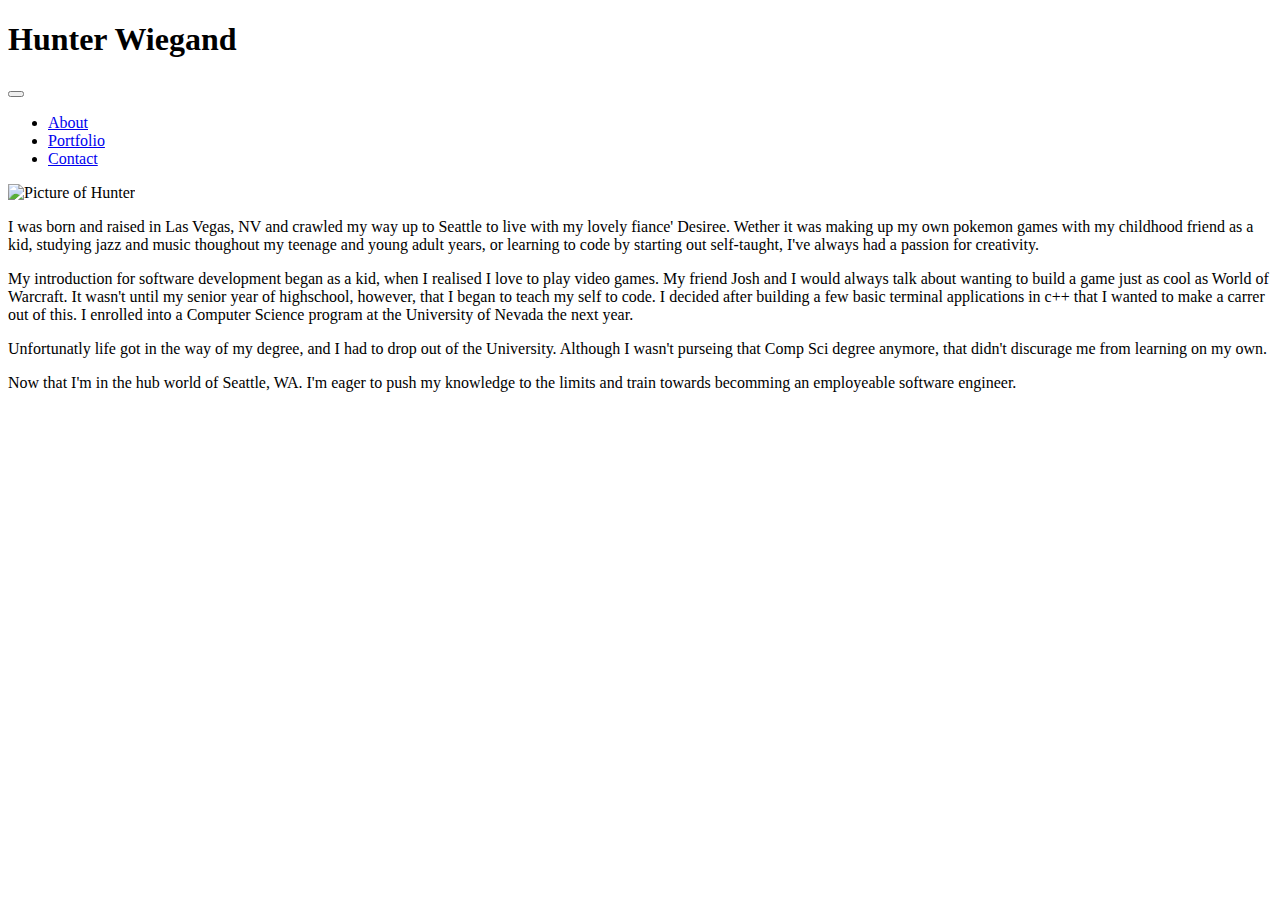
==== index.html @ 142f6b10 "Added content for file" ====
<!doctype html>
<html lang="en">

<head>
    <title>Hunter Wiegand's Portfolio</title>
    <!-- Required meta tags -->
    <meta charset="utf-8">
    <meta name="viewport" content="width=device-width, initial-scale=1, shrink-to-fit=no">

    <!-- Bootstrap CSS -->
    <link rel="stylesheet" href="https://stackpath.bootstrapcdn.com/bootstrap/4.1.3/css/bootstrap.min.css"
        integrity="sha384-MCw98/SFnGE8fJT3GXwEOngsV7Zt27NXFoaoApmYm81iuXoPkFOJwJ8ERdknLPMO" crossorigin="anonymous">
    <link rel="stylesheet" href="assets/style.css">
</head>

<body>
    <nav class="navbar navbar-expand-lg navbar-light nav-color-custom">
        <h1>Hunter Wiegand</h1>
        <button class="navbar-toggler" type="button" data-toggle="collapse" data-target="#navbarNav"
            aria-controls="navbarNav" aria-expanded="false" aria-label="Toggle navigation">
            <span class="navbar-toggler-icon"></span>
        </button>
        <div class="collapse navbar-collapse" id="navbarNav">
            <ul class="navbar-nav ">
                <li class="nav-item active">
                    <a class="nav-link text-white" href="#">About</a>
                </li>
                <li class="nav-item active">
                    <a class="nav-link text-white" href="portfolio.html">Portfolio</a>
                </li> 
                <li class="nav-item active">
                    <a class="nav-link text-white" href="contact.html">Contact</a>
                </li>
            </ul>
        </div>
    </nav>

    <div class="container">
<div class="card">
        <img src="assets/pictures/hunterPlayingSax.jpg" class="card-img-top bio-pic-size" alt="Picture of Hunter">
        <div class="card-body">
            <p>I was born and raised in Las Vegas, NV and crawled my way up to Seattle to live with my
                lovely fiance' Desiree. Wether it was making up my own pokemon games with my childhood friend as a kid,
                studying jazz and music thoughout my teenage and young adult years, or learning to code by starting out
                self-taught, I've always had a passion for creativity.</p>
            <p>My introduction for software development began as a kid, when I realised I love to play video games. My
                friend Josh and I would always talk about wanting to build a game just as cool as World of Warcraft. It
                wasn't until my senior year of highschool, however, that I began to teach my self to code. I decided
                after building a few basic terminal applications in c++ that I wanted to make a carrer out of this. I
                enrolled into a Computer Science program at the University of Nevada the next year.</p>
            <p>Unfortunatly life got in the way of my degree, and I had to drop out of the University. Although I wasn't
                purseing that Comp Sci degree anymore, that didn't discurage me from learning on my own.</p>
            <p>Now that I'm in the hub world of Seattle, WA. I'm eager to push my knowledge to the limits and train
                towards becomming an employeable software engineer.</p>
        </div>
    </div>
    </div>

    <!-- Optional JavaScript -->
    <!-- jQuery first, then Popper.js, then Bootstrap JS -->
    <script src="https://code.jquery.com/jquery-3.3.1.slim.min.js"
        integrity="sha384-q8i/X+965DzO0rT7abK41JStQIAqVgRVzpbzo5smXKp4YfRvH+8abtTE1Pi6jizo"
        crossorigin="anonymous"></script>
    <script src="https://cdnjs.cloudflare.com/ajax/libs/popper.js/1.14.3/umd/popper.min.js"
        integrity="sha384-ZMP7rVo3mIykV+2+9J3UJ46jBk0WLaUAdn689aCwoqbBJiSnjAK/l8WvCWPIPm49"
        crossorigin="anonymous"></script>
    <script src="https://stackpath.bootstrapcdn.com/bootstrap/4.1.3/js/bootstrap.min.js"
        integrity="sha384-ChfqqxuZUCnJSK3+MXmPNIyE6ZbWh2IMqE241rYiqJxyMiZ6OW/JmZQ5stwEULTy"
        crossorigin="anonymous"></script>
</body>

</html>
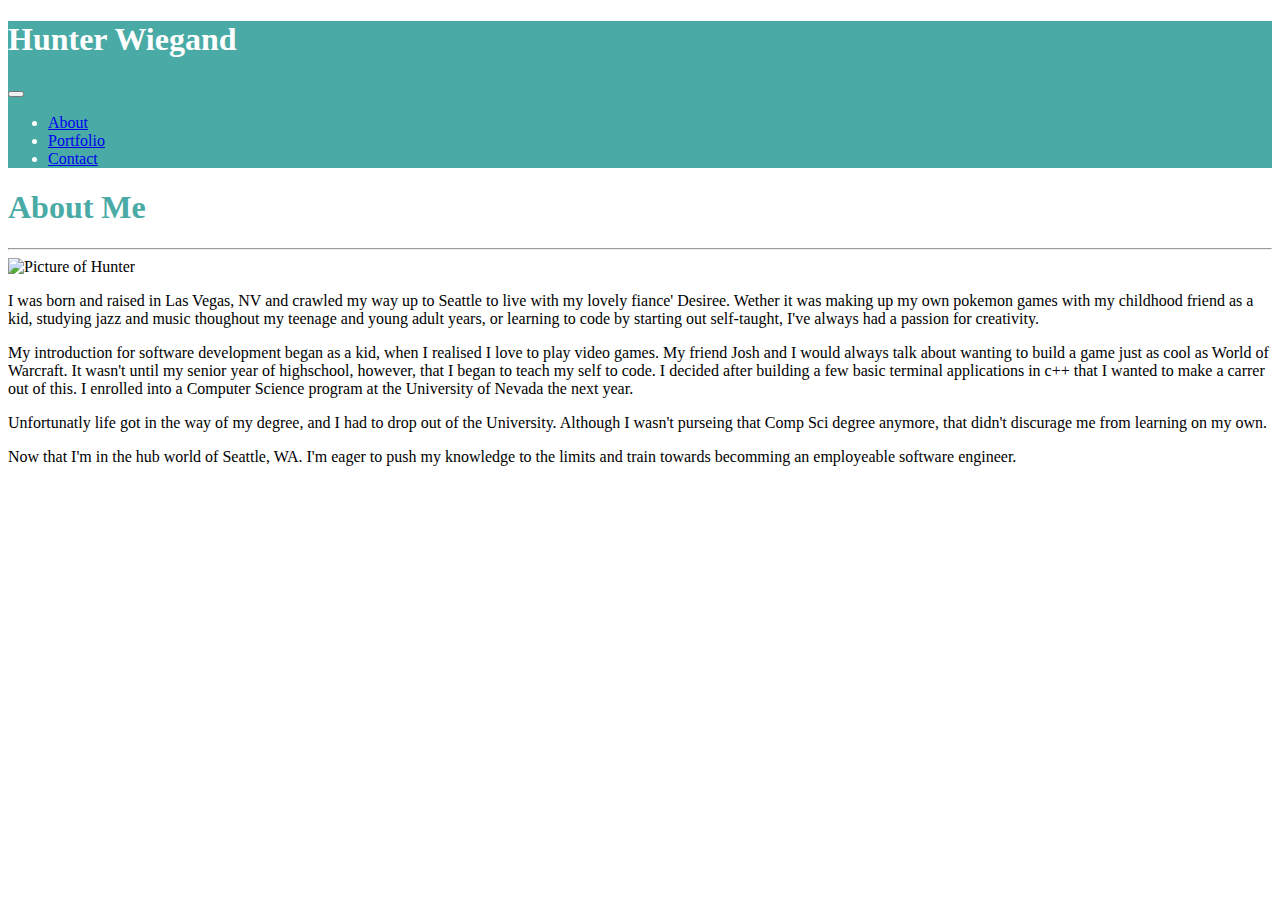
==== commit b6a9da73: "Added padding for cols" ====
--- a/index.html
+++ b/index.html
@@ -21,13 +21,13 @@
             <span class="navbar-toggler-icon"></span>
         </button>
         <div class="collapse navbar-collapse" id="navbarNav">
-            <ul class="navbar-nav ">
+            <ul class="navbar-nav float-right">
                 <li class="nav-item active">
-                    <a class="nav-link text-white" href="#">About</a>
+                    <a class="nav-link text-white " href="#">About</a>
                 </li>
                 <li class="nav-item active">
                     <a class="nav-link text-white" href="portfolio.html">Portfolio</a>
-                </li> 
+                </li>
                 <li class="nav-item active">
                     <a class="nav-link text-white" href="contact.html">Contact</a>
                 </li>
@@ -36,24 +36,45 @@
     </nav>
 
     <div class="container">
-<div class="card">
-        <img src="assets/pictures/hunterPlayingSax.jpg" class="card-img-top bio-pic-size" alt="Picture of Hunter">
-        <div class="card-body">
-            <p>I was born and raised in Las Vegas, NV and crawled my way up to Seattle to live with my
-                lovely fiance' Desiree. Wether it was making up my own pokemon games with my childhood friend as a kid,
-                studying jazz and music thoughout my teenage and young adult years, or learning to code by starting out
-                self-taught, I've always had a passion for creativity.</p>
-            <p>My introduction for software development began as a kid, when I realised I love to play video games. My
-                friend Josh and I would always talk about wanting to build a game just as cool as World of Warcraft. It
-                wasn't until my senior year of highschool, however, that I began to teach my self to code. I decided
-                after building a few basic terminal applications in c++ that I wanted to make a carrer out of this. I
-                enrolled into a Computer Science program at the University of Nevada the next year.</p>
-            <p>Unfortunatly life got in the way of my degree, and I had to drop out of the University. Although I wasn't
-                purseing that Comp Sci degree anymore, that didn't discurage me from learning on my own.</p>
-            <p>Now that I'm in the hub world of Seattle, WA. I'm eager to push my knowledge to the limits and train
-                towards becomming an employeable software engineer.</p>
+
+        <div class="row">
+            <div class="col-md-12">
+                <h1 class="theme-color-custom">About Me</h1>
+                <hr class="border theme-color-custom">
+            </div>
         </div>
-    </div>
+
+        <div class="row mt-3">
+            <div class="col-md-4">
+                <img src="assets/pictures/hunterPlayingSax.jpg" class="bio-pic-size" alt="Picture of Hunter">
+            </div>
+
+            <div class="col-md-8 float-left mt-2">
+                <p class="float-left">I was born and raised in Las Vegas, NV and crawled my way up to Seattle to live
+                    with my
+                    lovely fiance' Desiree. Wether it was making up my own pokemon games with my childhood friend as a
+                    kid,
+                    studying jazz and music thoughout my teenage and young adult years, or learning to code by starting
+                    out
+                    self-taught, I've always had a passion for creativity.</p>
+                <p class="float-left">My introduction for software development began as a kid, when I realised I love to
+                    play video games.
+                    My
+                    friend Josh and I would always talk about wanting to build a game just as cool as World of Warcraft.
+                    It
+                    wasn't until my senior year of highschool, however, that I began to teach my self to code. I decided
+                    after building a few basic terminal applications in c++ that I wanted to make a carrer out of this.
+                    I
+                    enrolled into a Computer Science program at the University of Nevada the next year.</p>
+                <p class="float-left">Unfortunatly life got in the way of my degree, and I had to drop out of the
+                    University. Although I
+                    wasn't
+                    purseing that Comp Sci degree anymore, that didn't discurage me from learning on my own.</p>
+                <p class="float-left">Now that I'm in the hub world of Seattle, WA. I'm eager to push my knowledge to
+                    the limits and train
+                    towards becomming an employeable software engineer.</p>
+            </div>
+        </div>
     </div>
 
     <!-- Optional JavaScript -->
--- a/assets/style.css
+++ b/assets/style.css
@@ -0,0 +1,16 @@
+.nav-color-custom {
+    background-color: #4aaaa5;
+    color: #fff;
+}
+
+body {
+    background-image: url("../assets/pictures/white-waves.png")
+}
+
+.theme-color-custom {
+    color: #4aaaa5;
+}
+
+.bio-pic-size {
+    width: 100%;
+}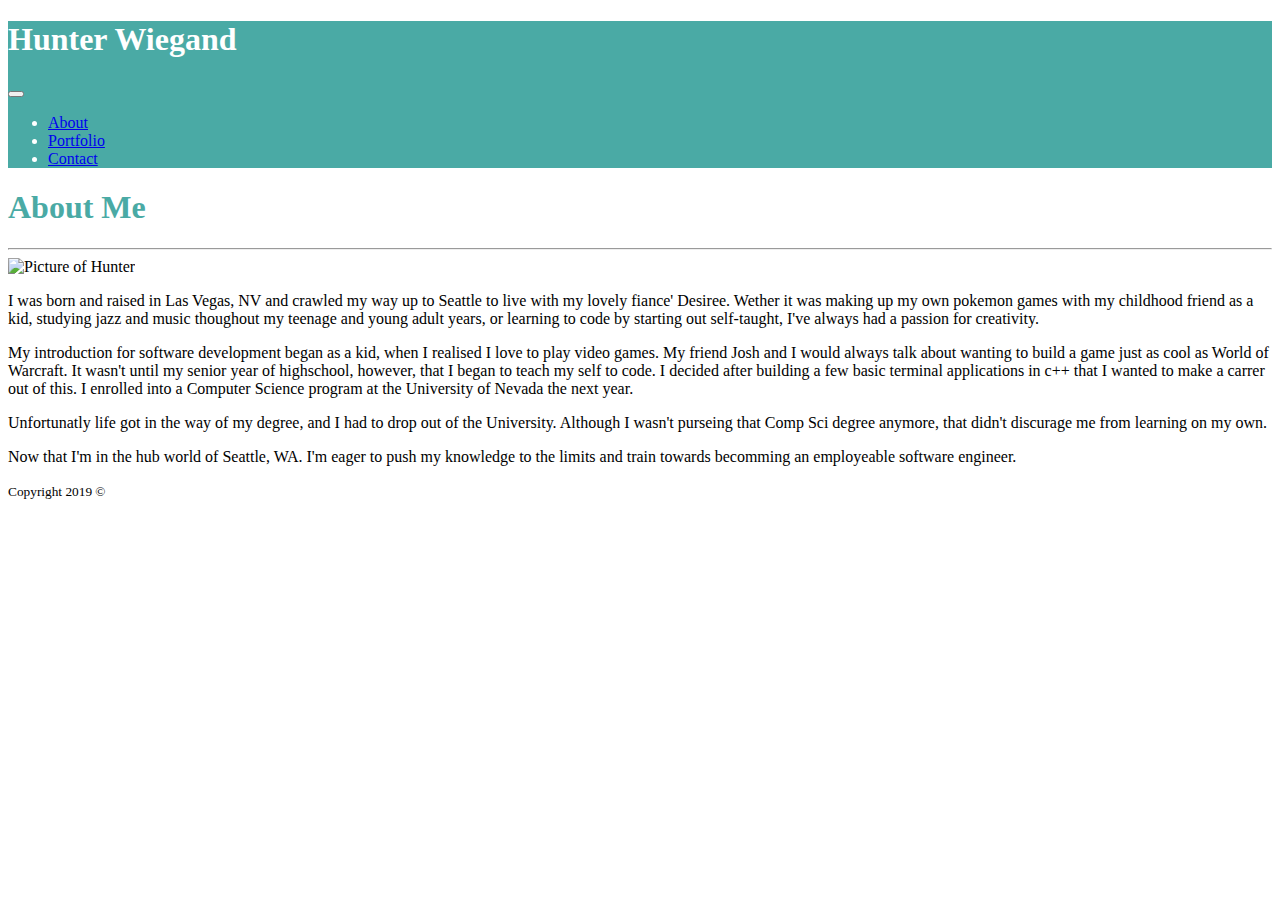
==== commit 94463b02: "Added footer." ====
--- a/index.html
+++ b/index.html
@@ -77,6 +77,12 @@
         </div>
     </div>
 
+    <footer class="footer">
+        <div class="container theme-background-color-custom text-center">
+            <small>Copyright 2019 &copy;</small>
+        </div>
+    </footer>
+
     <!-- Optional JavaScript -->
     <!-- jQuery first, then Popper.js, then Bootstrap JS -->
     <script src="https://code.jquery.com/jquery-3.3.1.slim.min.js"
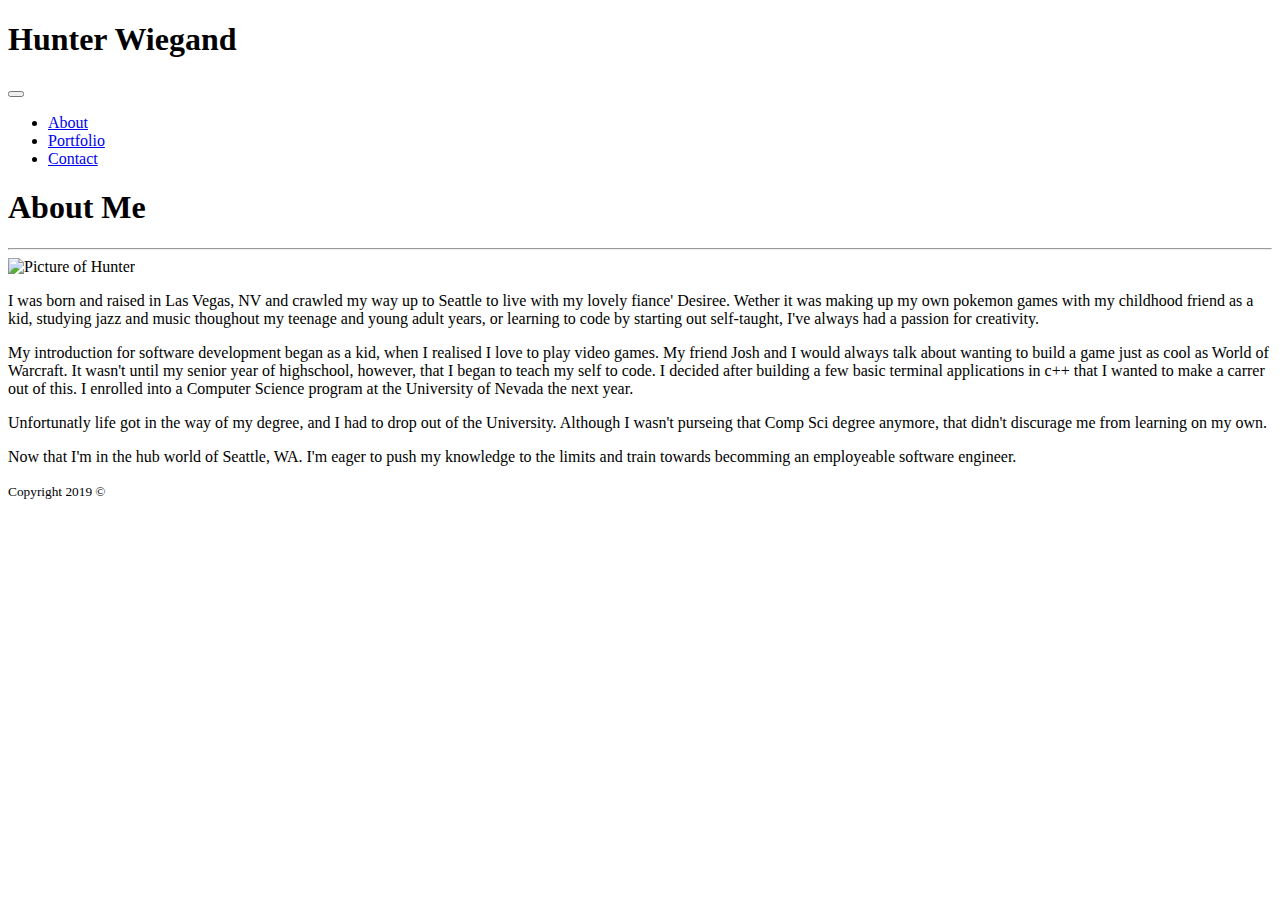
==== commit 8f497a19: "Link correct custom css file." ====
--- a/index.html
+++ b/index.html
@@ -10,7 +10,7 @@
     <!-- Bootstrap CSS -->
     <link rel="stylesheet" href="https://stackpath.bootstrapcdn.com/bootstrap/4.1.3/css/bootstrap.min.css"
         integrity="sha384-MCw98/SFnGE8fJT3GXwEOngsV7Zt27NXFoaoApmYm81iuXoPkFOJwJ8ERdknLPMO" crossorigin="anonymous">
-    <link rel="stylesheet" href="assets/style.css">
+    <link rel="stylesheet" href="assets/css/style.css">
 </head>
 
 <body>
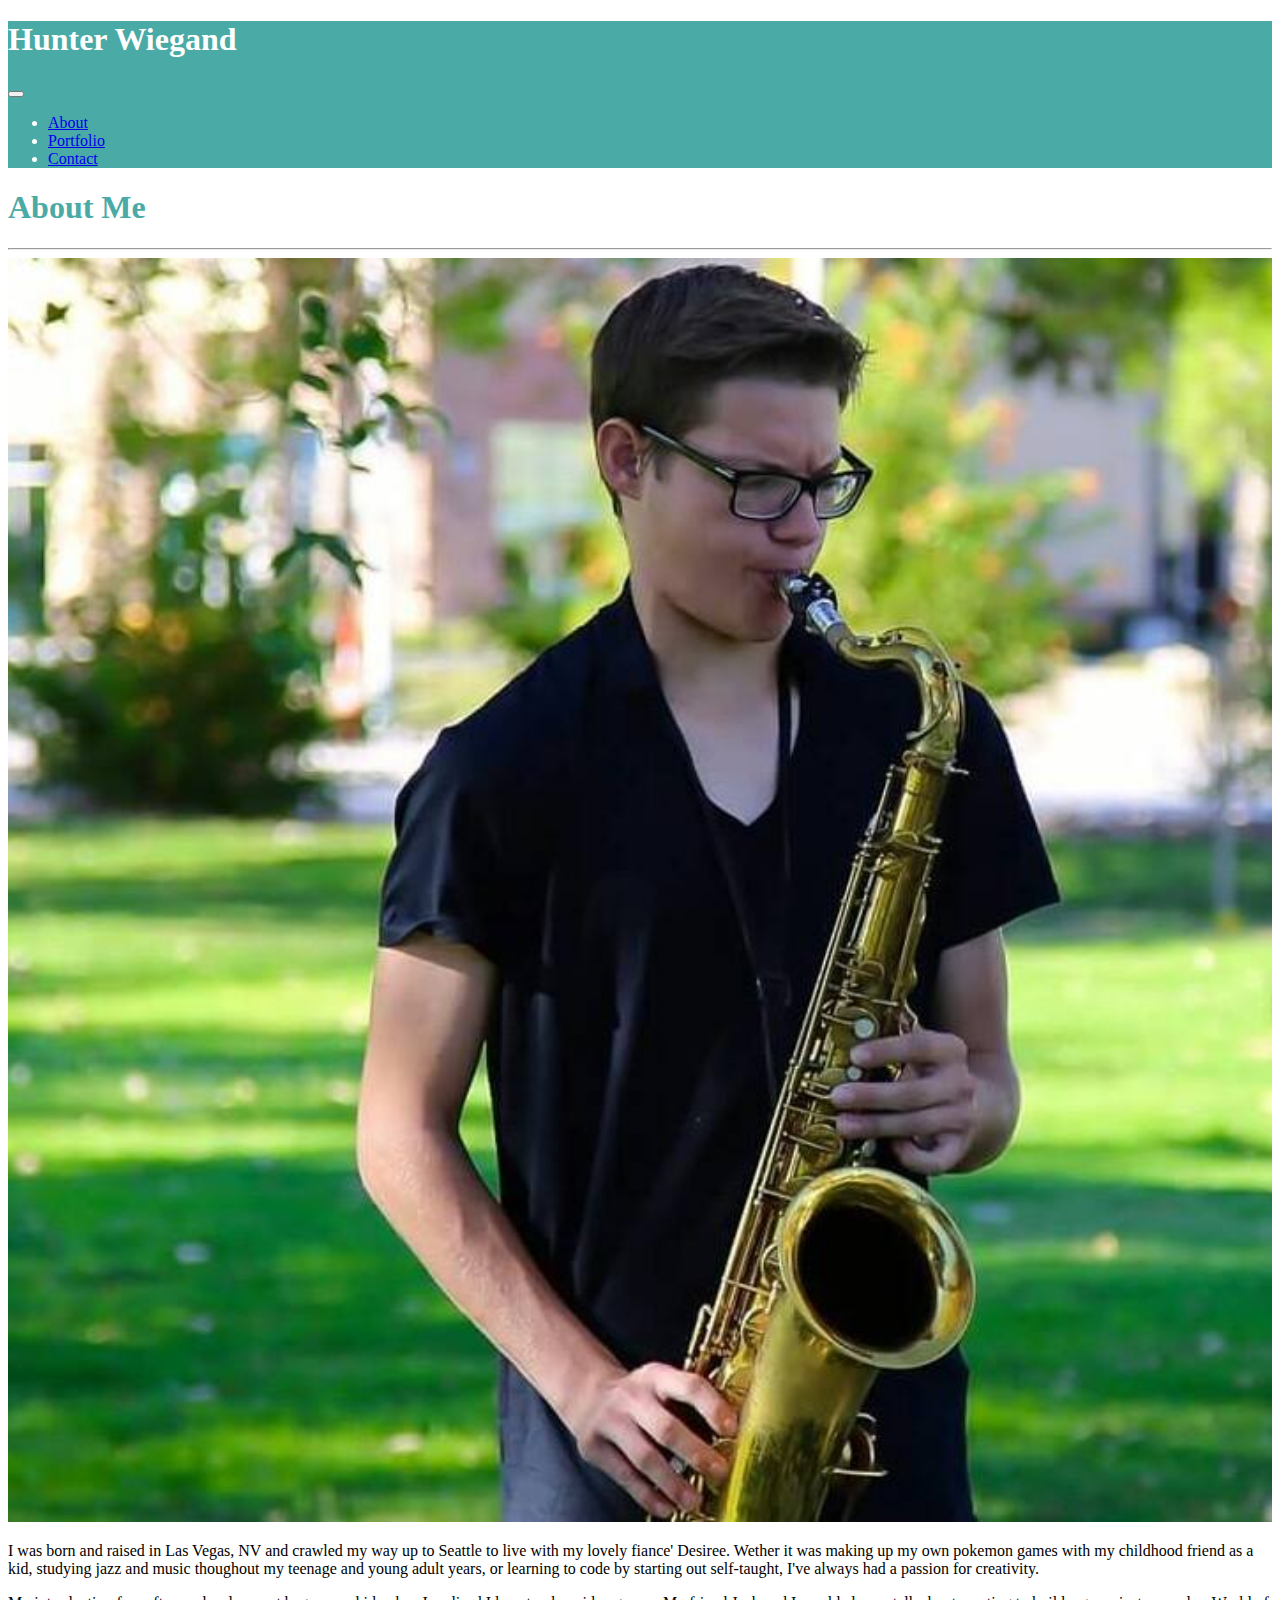
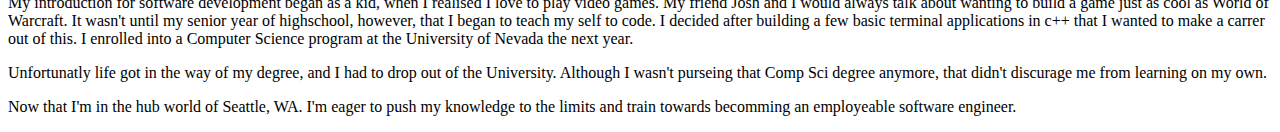
==== commit 4107bb03: "Remove Footer" ====
--- a/index.html
+++ b/index.html
@@ -76,13 +76,6 @@
             </div>
         </div>
     </div>
-
-    <footer class="footer">
-        <div class="container theme-background-color-custom text-center">
-            <small>Copyright 2019 &copy;</small>
-        </div>
-    </footer>
-
     <!-- Optional JavaScript -->
     <!-- jQuery first, then Popper.js, then Bootstrap JS -->
     <script src="https://code.jquery.com/jquery-3.3.1.slim.min.js"
--- a/assets/css/style.css
+++ b/assets/css/style.css
@@ -0,0 +1,38 @@
+.nav-color-custom {
+    background-color: #4aaaa5;
+    color: #fff;
+}
+
+body {
+    background-image: url("../assets/pictures/white-waves.png")
+}
+
+.theme-color-custom {
+    color: #4aaaa5;
+}
+
+.bio-pic-size {
+    width: 100%;
+}
+
+.sm-pic-size {
+    width:100%;
+    height: 100%;
+}
+
+.label {
+    color: #fff;
+    width: 100%;
+    position: absolute;
+    background-color: #4aaaa5;
+    bottom: 15px;
+    padding: 5px;
+}
+
+.theme-border-color-custom {
+    border-color: #4aaaa5;
+}
+
+.theme-background-color-custom {
+    background-color: #4aaaa5;
+}